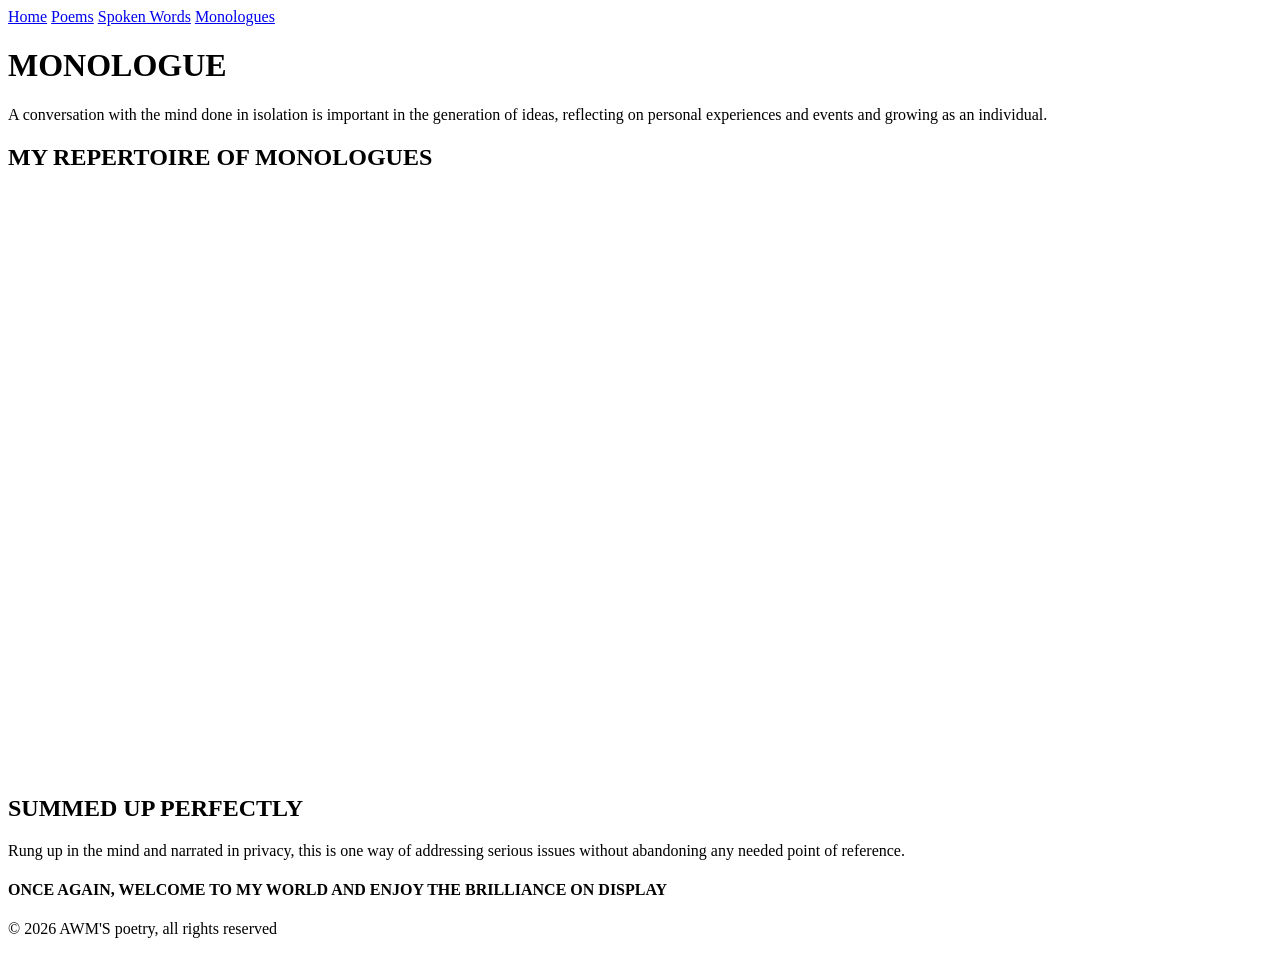
==== monologue.html @ 43fac4ef "MONOLOGUE PAGE" ====
<!DOCTYPE html> 
<html lang="en">
<head>
<meta charset="UTF-8">
<meta name="viewport" content="width=device=width, intial-scale=1.0">
<title>AWM POETRY</title>
<link rel="stylesheet" href="style.css">
</head>

<body>

<nav>
    <a href="index.html">Home</a>
    <a href="poems.html">Poems</a>
    <a href="spokenword.html">Spoken Words</a>
    <a href="monologue.html">Monologues</a>
</nav>

<header>
    <h1>MONOLOGUE</h1>
    <p>A conversation with the mind done in isolation is important in the generation of ideas, reflecting on personal experiences and events and growing as an individual.</p>
</header>

<article>
    <h2>MY REPERTOIRE OF MONOLOGUES</h2>
    <iframe src="https://1drv.ms/w/c/19e469315dbc592c/IQTlxVkxpi8WQbPTffvgM8hDAXxv2uM1sH5GWg4fp_uBnL8" width="476" height="288" frameborder="0" scrolling="no"></iframe>
    <iframe src="https://1drv.ms/w/c/19e469315dbc592c/IQS6octpljLGTauOND9XC8evATYSttNXS7BwKIBxLbbIuTU" width="476" height="288" frameborder="0" scrolling="no"></iframe>
    <iframe src="https://1drv.ms/w/c/19e469315dbc592c/IQR8dwFGZAFcQKRlVAd79wZSAfySHHBlHOUItcnD0IXNgJ4" width="476" height="288" frameborder="0" scrolling="no"></iframe>
</article>

<section>
    <h2>SUMMED UP PERFECTLY</h2>
    <p>Rung up in the mind and narrated in privacy, this is one way of addressing serious issues without abandoning any needed point of reference.</p>
</section>

<footer>
    <h4>ONCE AGAIN, WELCOME TO MY WORLD AND ENJOY THE BRILLIANCE ON DISPLAY</h4>
    <p>&copy; 2026 AWM'S poetry, all rights reserved</p>
</footer>

</body>
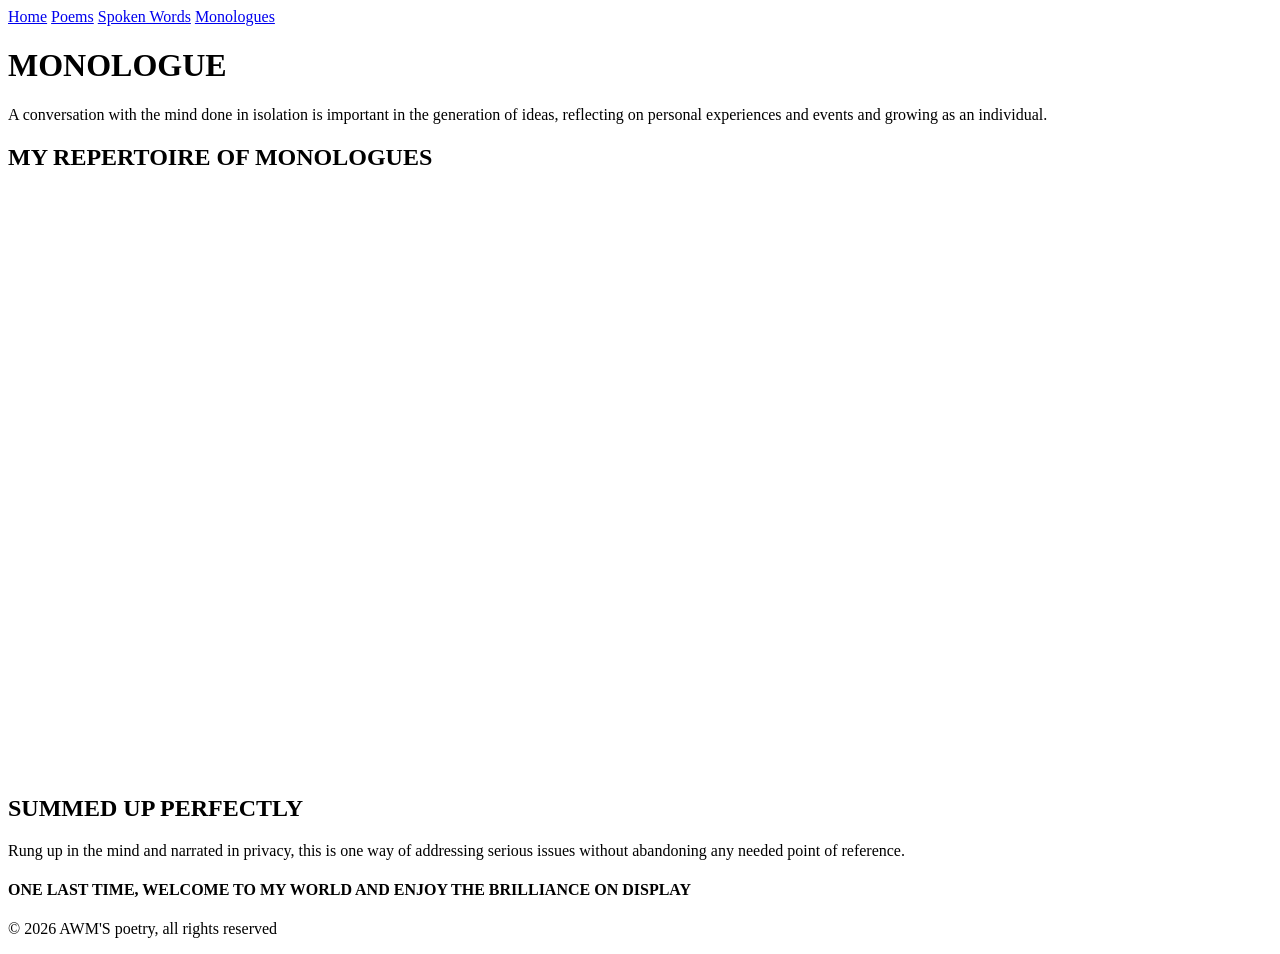
==== commit 109d9855: "THE MONOLOGUE PAGE" ====
--- a/monologue.html
+++ b/monologue.html
@@ -34,7 +34,7 @@
 </section>
 
 <footer>
-    <h4>ONCE AGAIN, WELCOME TO MY WORLD AND ENJOY THE BRILLIANCE ON DISPLAY</h4>
+    <h4>ONE LAST TIME, WELCOME TO MY WORLD AND ENJOY THE BRILLIANCE ON DISPLAY</h4>
     <p>&copy; 2026 AWM'S poetry, all rights reserved</p>
 </footer>
 
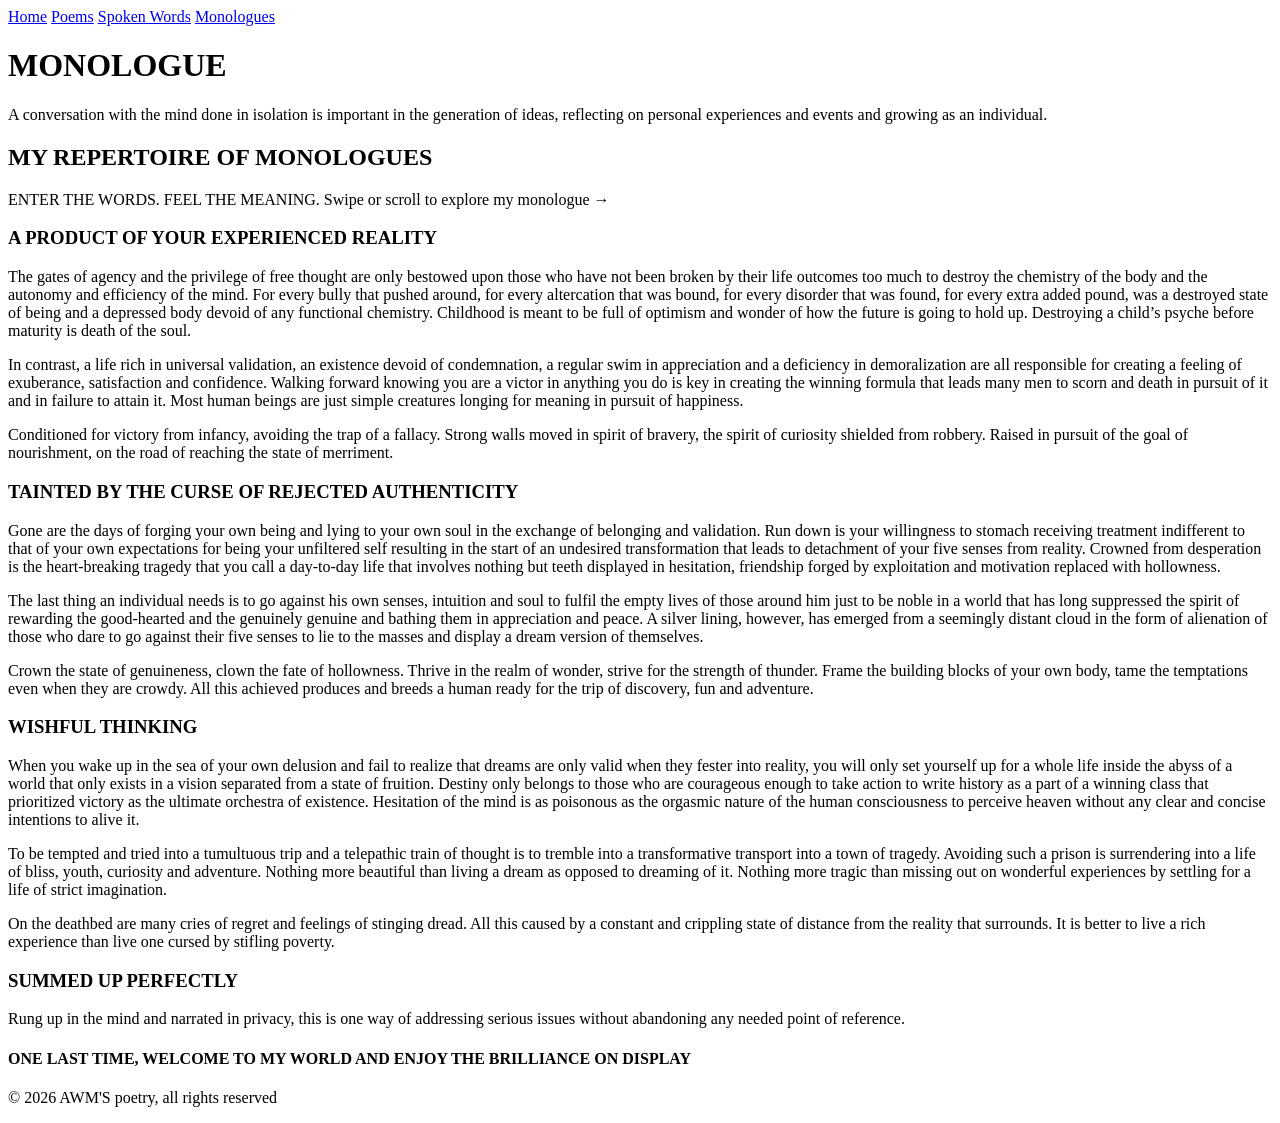
==== commit 88cc2411: "PRESTIGE MONOLOGUES" ====
--- a/monologue.html
+++ b/monologue.html
@@ -2,7 +2,7 @@
 <html lang="en">
 <head>
 <meta charset="UTF-8">
-<meta name="viewport" content="width=device=width, intial-scale=1.0">
+<meta name="viewport" content="width=device-width, initial-scale=1.0">
 <title>AWM POETRY</title>
 <link rel="stylesheet" href="style.css">
 </head>
@@ -21,15 +21,49 @@
     <p>A conversation with the mind done in isolation is important in the generation of ideas, reflecting on personal experiences and events and growing as an individual.</p>
 </header>
 
-<article>
-    <h2>MY REPERTOIRE OF MONOLOGUES</h2>
-    <iframe src="https://1drv.ms/w/c/19e469315dbc592c/IQTlxVkxpi8WQbPTffvgM8hDAXxv2uM1sH5GWg4fp_uBnL8" width="476" height="288" frameborder="0" scrolling="no"></iframe>
-    <iframe src="https://1drv.ms/w/c/19e469315dbc592c/IQS6octpljLGTauOND9XC8evATYSttNXS7BwKIBxLbbIuTU" width="476" height="288" frameborder="0" scrolling="no"></iframe>
-    <iframe src="https://1drv.ms/w/c/19e469315dbc592c/IQR8dwFGZAFcQKRlVAd79wZSAfySHHBlHOUItcnD0IXNgJ4" width="476" height="288" frameborder="0" scrolling="no"></iframe>
-</article>
+<main class="monologue-section">
+    <h2 class="section-title">MY REPERTOIRE OF MONOLOGUES</h2>
 
-<section>
-    <h2>SUMMED UP PERFECTLY</h2>
+    <p class="swipe-instruction">
+        ENTER THE WORDS. FEEL THE MEANING.
+        <span>Swipe or scroll to explore my monologue →</span>
+    </p>
+
+    <div class="monologue-grid">
+
+        <article class="monologue-document">
+            <h3>A PRODUCT OF YOUR EXPERIENCED REALITY</h3>
+
+            <div class="monologue-text">
+                <p>The gates of agency and the privilege of free thought are only bestowed upon those who have not been broken by their life outcomes too much to destroy the chemistry of the body and the autonomy and efficiency of the mind. For every bully that pushed around, for every altercation that was bound, for every disorder that was found, for every extra added pound, was a destroyed state of being and a depressed body devoid of any functional chemistry. Childhood is meant to be full of optimism and wonder of how the future is going to hold up. Destroying a child’s psyche before maturity is death of the soul.</p>
+                <p>In contrast, a life rich in universal validation, an existence devoid of condemnation, a regular swim in appreciation and a deficiency in demoralization are all responsible for creating a feeling of exuberance, satisfaction and confidence. Walking forward knowing you are a victor in anything you do is key in creating the winning formula that leads many men to scorn and death in pursuit of it and in failure to attain it. Most human beings are just simple creatures longing for meaning in pursuit of happiness.</p>
+                <p>Conditioned for victory from infancy, avoiding the trap of a fallacy. Strong walls moved in spirit of bravery, the spirit of curiosity shielded from robbery. Raised in pursuit of the goal of nourishment, on the road of reaching the state of merriment.</p>
+            </div>
+        </article>
+
+        <article class="monologue-document">
+            <h3>TAINTED BY THE CURSE OF REJECTED AUTHENTICITY</h3>
+
+            <div class="monologue-text">
+                <p>Gone are the days of forging your own being and lying to your own soul in the exchange of belonging and validation. Run down is your willingness to stomach receiving treatment indifferent to that of your own expectations for being your unfiltered self resulting in the start of an undesired transformation that leads to detachment of your five senses from reality. Crowned from desperation is the heart-breaking tragedy that you call a day-to-day life that involves nothing but teeth displayed in hesitation, friendship forged by exploitation and motivation replaced with hollowness.</p>
+                <p>The last thing an individual needs is to go against his own senses, intuition and soul to fulfil the empty lives of those around him just to be noble in a world that has long suppressed the spirit of rewarding the good-hearted and the genuinely genuine and bathing them in appreciation and peace. A silver lining, however, has emerged from a seemingly distant cloud in the form of alienation of those who dare to go against their five senses to lie to the masses and display a dream version of themselves.</p>
+                <p>Crown the state of genuineness, clown the fate of hollowness. Thrive in the realm of wonder, strive for the strength of thunder. Frame the building blocks of your own body, tame the temptations even when they are crowdy. All this achieved produces and breeds a human ready for the trip of discovery, fun and adventure.</p>
+            </div>
+        </article>
+
+        <article class="monologue-document">
+            <h3>WISHFUL THINKING </h3>
+            <div class="monologue-text">
+              <p>When you wake up in the sea of your own delusion and fail to realize that dreams are only valid when they fester into reality, you will only set yourself up for a whole life inside the abyss of a world that only exists in a vision separated from a state of fruition. Destiny only belongs to those who are courageous enough to take action to write history as a part of a winning class that prioritized victory as the ultimate orchestra of existence. Hesitation of the mind is as poisonous as the orgasmic nature of the human consciousness to perceive heaven without any clear and concise intentions to alive it.</p>
+              <p>To be tempted and tried into a tumultuous trip and a telepathic train of thought is to tremble into a transformative transport into a town of tragedy. Avoiding such a prison is surrendering into a life of bliss, youth, curiosity and adventure. Nothing more beautiful than living a dream as opposed to dreaming of it. Nothing more tragic than missing out on wonderful experiences by settling for a life of strict imagination.</p>
+              <p>On the deathbed are many cries of regret and feelings of stinging dread. All this caused by a constant and crippling state of distance from the reality that surrounds. It is better to live a rich experience than live one cursed by stifling poverty.</p>
+           </div>
+        </article>
+    </div>
+</main>
+            
+<section class="monologue-closing">
+    <h3>SUMMED UP PERFECTLY</h3>
     <p>Rung up in the mind and narrated in privacy, this is one way of addressing serious issues without abandoning any needed point of reference.</p>
 </section>
 
@@ -38,4 +72,5 @@
     <p>&copy; 2026 AWM'S poetry, all rights reserved</p>
 </footer>
 
-</body>+</body>
+</html>
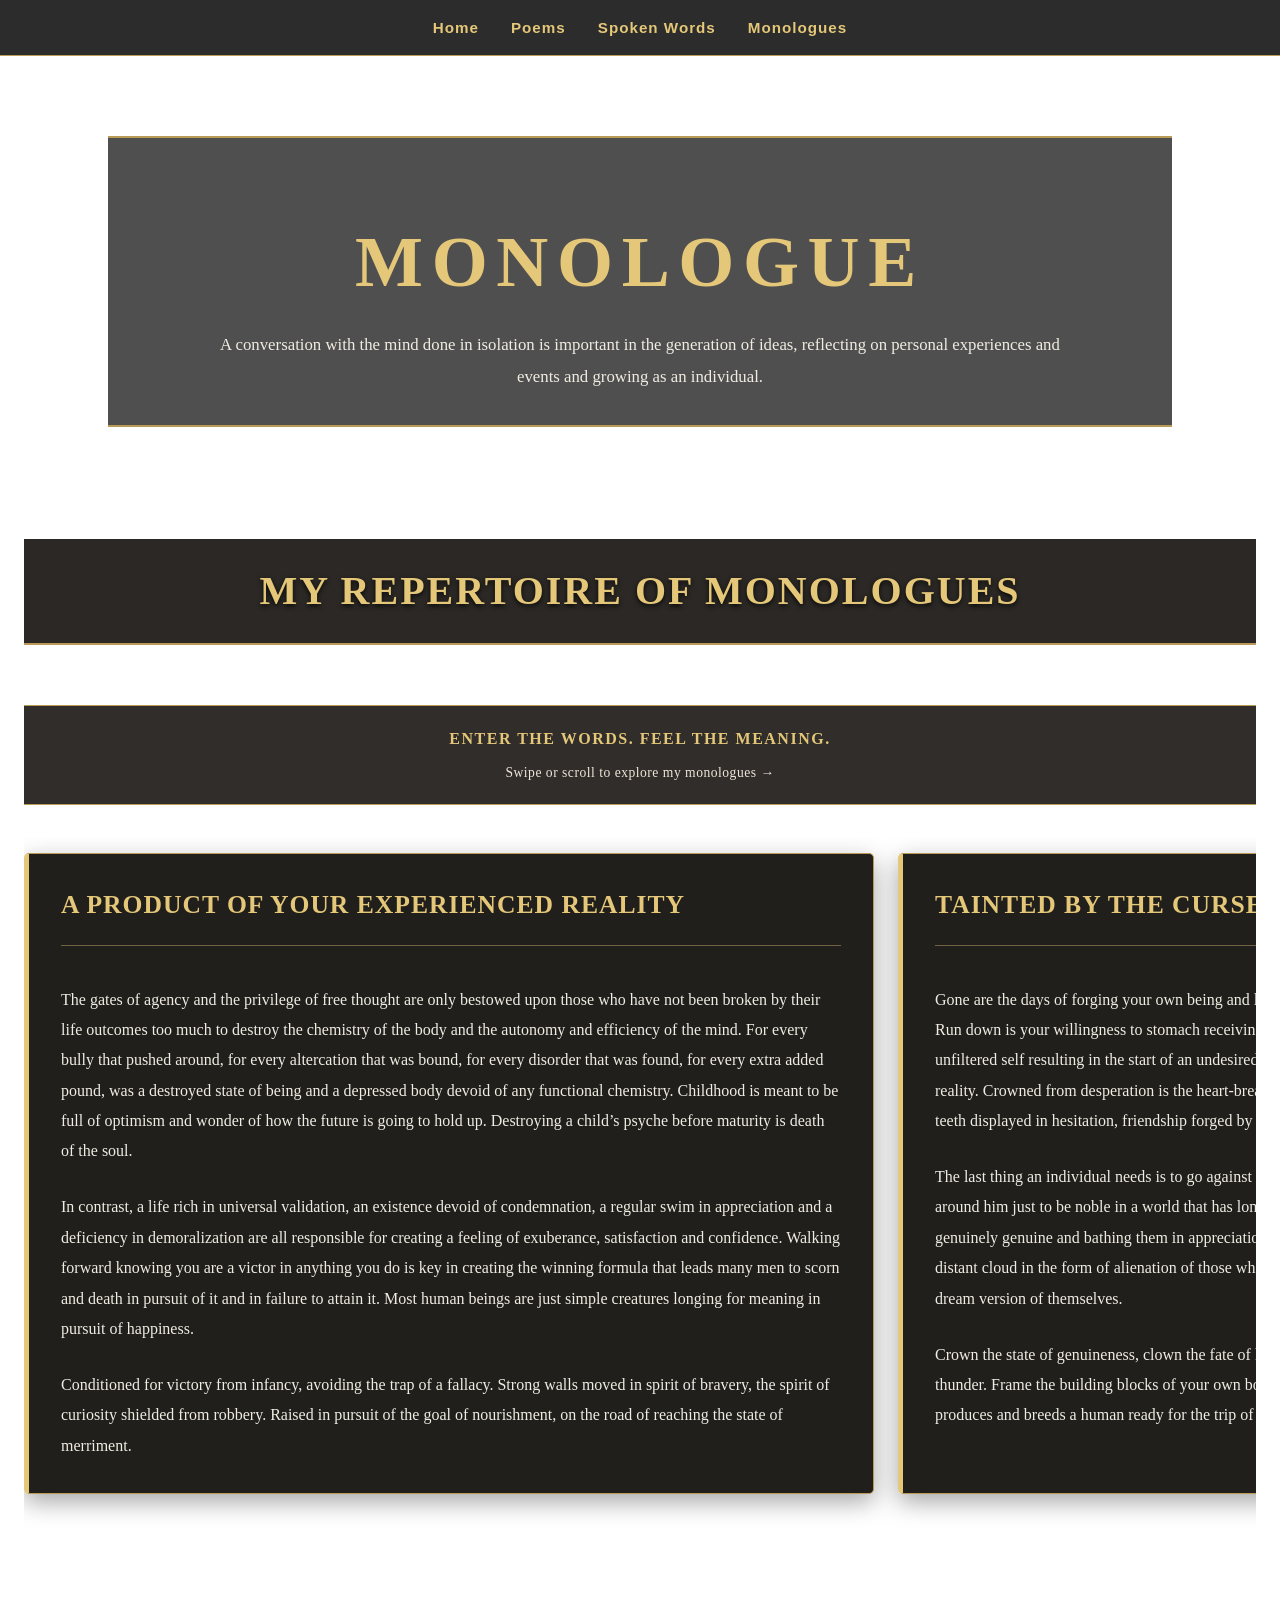
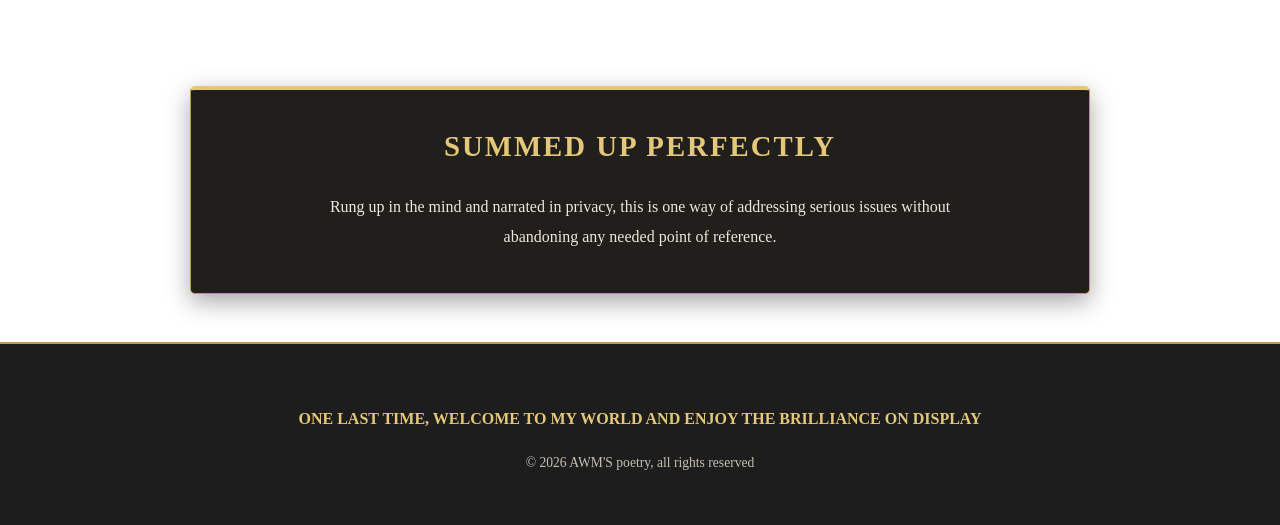
==== commit 96cff0b5: "SLIGHT MONOLOGUE CHANGES" ====
--- a/monologue.html
+++ b/monologue.html
@@ -26,7 +26,7 @@
 
     <p class="swipe-instruction">
         ENTER THE WORDS. FEEL THE MEANING.
-        <span>Swipe or scroll to explore my monologue →</span>
+        <span>Swipe or scroll to explore my monologues →</span>
     </p>
 
     <div class="monologue-grid">
--- a/style.css
+++ b/style.css
@@ -0,0 +1,747 @@
+body {
+  background-image: url(https://i.pinimg.com/1200x/7f/a2/f6/7fa2f6812d9fa9428f9ad3bb6fa9c564.jpg);
+  background-size: cover;       
+  background-position: center;   
+  background-repeat: no-repeat;  
+  background-attachment: fixed;  
+  min-height: 100vh;             
+  margin: 0;
+}
+
+nav {
+    display: flex;
+    justify-content: center;
+    align-items: center;
+    flex-wrap: wrap;
+    gap: 2rem;
+    padding: 1.2rem;
+    background-color: rgba(15, 15, 15, 0.88);
+    border-bottom: 1px solid #b99a56;
+}
+
+nav a {
+    color: #e4c778;
+    text-decoration: none;
+    font-family: Arial, sans-serif;
+    font-size: 0.95rem;
+    font-weight: bold;
+    letter-spacing: 1px;
+    transition: color 0.3s ease;
+}
+
+nav a:hover {
+    color: #ffffff;
+}
+
+header {
+    max-width: 1000px;
+    margin: 5rem auto 4rem;
+    padding: 2rem;
+    text-align: center;
+    background-color: rgba(12, 12, 12, 0.72);
+    border-top: 2px solid #b99a56;
+    border-bottom: 2px solid #b99a56;
+}
+
+header h1 {
+    color: #e4c778;
+    font-size: clamp(2.2rem, 6vw, 4.5rem);
+    line-height: 1.2;
+    letter-spacing: 0.12em;
+    margin-bottom: 1.5rem;
+}
+
+header p {
+    color: #f0ece2;
+    font-size: 1.05rem;
+    line-height: 1.9;
+    max-width: 850px;
+    margin: 0 auto;
+}
+
+article {
+    max-width: 1100px;
+    margin: 0 auto 4rem;
+    padding: 2rem;
+    background-color: rgba(12, 12, 12, 0.78);
+    border: 1px solid rgba(228, 199, 120, 0.45);
+}
+
+article h2 {
+    color: #e4c778;
+    text-align: center;
+    font-size: clamp(1.5rem, 4vw, 2.2rem);
+    line-height: 1.4;
+    margin-bottom: 3rem;
+}
+
+article h3 {
+    color: #e4c778;
+    font-size: 1.25rem;
+    letter-spacing: 0.08em;
+    margin-top: 3rem;
+    margin-bottom: 1.25rem;
+}
+
+article p {
+    color: #f0ece2;
+    font-size: 1rem;
+    line-height: 1.9;
+    margin-bottom: 2.5rem;
+}
+
+article img {
+    width: 200px;
+    height: 250px;
+    object-fit: cover;
+    display: inline-block;
+    margin: 0.5rem;
+    border: 1px solid #b99a56;
+    border-radius: 4px;
+}
+
+article img:hover {
+    transform: scale(1.03);
+}
+
+footer {
+    padding: 2.5rem 1.5rem;
+    text-align: center;
+    background-color: rgba(10, 10, 10, 0.92);
+    border-top: 2px solid #b99a56;
+}
+
+footer h4 {
+    color: #e4c778;
+    font-size: 1rem;
+    line-height: 1.8;
+}
+
+footer p {
+    color: #c5c0b5;
+    font-size: 0.85rem;
+}
+
+.poems-section {
+    max-width: 1250px;
+    margin: 3rem auto;
+    padding: 2rem;
+    box-sizing: border-box;
+    color: #f0ece2;
+    background: rgba(10, 10, 10, 0.86);
+    border-top: 1px solid #b99a56;
+    border-bottom: 1px solid #b99a56;
+}
+
+.section-title {
+    color: #e4c778;
+    text-align: center;
+    font-family: Georgia, "Times New Roman", serif;
+    font-size: clamp(1.6rem, 4vw, 2.5rem);
+    letter-spacing: 0.12em;
+    margin-bottom: 1.5rem;
+}
+
+.swipe-instruction {
+    text-align: center;
+    color: #d6c9a7;
+    font-size: 0.9rem;
+    line-height: 1.8;
+    margin-bottom: 1.5rem;
+}
+
+.swipe-instruction span {
+    display: block;
+    color: #e4c778;
+    margin-top: 0.35rem;
+}
+
+.poems-grid {
+    display: flex;
+    gap: 1.5rem;
+    overflow-x: auto;
+    overflow-y: hidden;
+    padding: 0.75rem 0 1.5rem;
+
+    scroll-snap-type: x mandatory;
+    scroll-behavior: smooth;
+    -webkit-overflow-scrolling: touch;
+
+    scrollbar-width: thin;
+    scrollbar-color: #b99a56 #24211b;
+}
+
+.poem-panel {
+    flex: 0 0 88%;
+    min-width: 0;
+    box-sizing: border-box;
+    padding: 1.5rem;
+
+    background: linear-gradient(
+        145deg,
+        rgba(32, 29, 24, 0.98),
+        rgba(13, 13, 13, 0.98)
+    );
+
+    border: 1px solid #b99a56;
+    border-radius: 8px;
+    box-shadow: 0 8px 24px rgba(0, 0, 0, 0.45);
+
+    scroll-snap-align: center;
+    scroll-snap-stop: always;
+}
+
+.poem-panel h3 {
+    color: #e4c778;
+    text-align: center;
+    font-family: Georgia, "Times New Roman", serif;
+    font-size: clamp(1.2rem, 3vw, 1.6rem);
+    font-weight: normal;
+    line-height: 1.5;
+    letter-spacing: 0.1em;
+
+    margin: 0 0 1.25rem;
+    padding-bottom: 1rem;
+    border-bottom: 1px solid rgba(185, 154, 86, 0.45);
+}
+
+.poem-text {
+    margin: 0;
+    padding: 1.5rem;
+
+    color: #f0ece2;
+    background: rgba(8, 8, 8, 0.45);
+
+    font-family: Georgia, "Times New Roman", serif;
+    font-size: clamp(1rem, 1.5vw, 1.2rem);
+    line-height: 1.9;
+
+    white-space: pre-line;
+    overflow-wrap: anywhere;
+
+    border-left: 2px solid #b99a56;
+}
+
+.poems-grid::-webkit-scrollbar {
+    height: 8px;
+}
+
+.poems-grid::-webkit-scrollbar-track {
+    background: #24211b;
+    border-radius: 10px;
+}
+
+.poems-grid::-webkit-scrollbar-thumb {
+    background: #b99a56;
+    border-radius: 10px;
+}
+
+.poems-closing {
+    max-width: 1000px;
+    margin: 3rem auto;
+    padding: 2rem;
+    box-sizing: border-box;
+
+    color: #f0ece2;
+    text-align: center;
+
+    background: rgba(10, 10, 10, 0.86);
+    border-top: 1px solid #b99a56;
+    border-bottom: 1px solid #b99a56;
+}
+
+.poems-closing h3 {
+    color: #e4c778;
+    font-family: Georgia, "Times New Roman", serif;
+}
+
+.poems-closing p {
+    line-height: 1.9;
+}
+
+@media (max-width: 600px) {
+    .poems-section {
+        margin: 1.5rem 0.5rem;
+        padding: 1rem 0.75rem;
+    }
+
+    .poem-panel {
+        flex-basis: 94%;
+        padding: 1rem;
+    }
+
+    .poem-text {
+        padding: 1rem;
+        font-size: 1.05rem;
+        line-height: 1.85;
+    }
+
+    .poems-closing {
+        margin: 2rem 0.5rem;
+        padding: 1.5rem 1rem;
+    }
+}
+
+.spokenword-section {
+    max-width: 1400px;
+    margin: 0 auto;
+    padding: 3em 1.5em;
+    box-sizing: border-box;
+}
+
+.spokenword-section .section-title {
+    color: #e4c778;
+    font-family: Georgia, "Times New Roman", serif;
+    font-size: clamp(1.5rem, 3.5vw, 2.5rem);
+    font-weight: bold;
+    text-align: center;
+    line-height: 1.4;
+    letter-spacing: 1.5px;
+    max-width: 100%;
+    margin: 0 auto 1.5em;
+    padding: 0 0.5em;
+    overflow-wrap: anywhere;
+    box-sizing: border-box;
+}
+
+.spokenword-section .swipe-instruction {
+    color: #e4c778;
+    font-family: Georgia, "Times New Roman", serif;
+    font-size: 1rem;
+    font-weight: bold;
+    text-align: center;
+    line-height: 1.8;
+    letter-spacing: 2px;
+    margin: 0 auto 2em;
+    padding: 1.2em;
+    background: rgba(20, 17, 14, 0.85);
+    border-top: 1px solid #b99a56;
+    border-bottom: 1px solid #b99a56;
+    box-sizing: border-box;
+}
+
+.spokenword-section .swipe-instruction span {
+    display: block;
+    color: #eee6d8;
+    font-size: 0.85rem;
+    font-weight: normal;
+    letter-spacing: 0.5px;
+    margin-top: 0.5em;
+}
+
+.spokenword-grid {
+    display: flex;
+    align-items: stretch;
+    gap: 1.5em;
+    overflow-x: auto;
+    overflow-y: hidden;
+    padding: 1em 0 2em;
+    scroll-snap-type: x mandatory;
+    scroll-behavior: smooth;
+    -webkit-overflow-scrolling: touch;
+    scrollbar-width: thin;
+    scrollbar-color: #b99a56 rgba(255, 255, 255, 0.08);
+}
+
+.spokenword-panel {
+    flex: 0 0 85%;
+    max-width: 850px;
+    min-width: 0;
+    box-sizing: border-box;
+    padding: clamp(1.2em, 3vw, 2.5em);
+    background: rgba(20, 17, 14, 0.94);
+    border: 1px solid #b99a56;
+    border-left: 5px solid #e4c778;
+    border-radius: 5px;
+    box-shadow: 0 8px 25px rgba(0, 0, 0, 0.35);
+    color: #f0e8d8;
+    scroll-snap-align: start;
+}
+
+
+.spokenword-panel h3 {
+    color: #e4c778;
+    font-family: Georgia, "Times New Roman", serif;
+    font-size: clamp(1.2rem, 2.5vw, 1.8rem);
+    font-weight: bold;
+    line-height: 1.5;
+    letter-spacing: 1px;
+    margin: 0 0 1.5em;
+    padding-bottom: 0.8em;
+    border-bottom: 1px solid rgba(228, 199, 120, 0.4);
+    overflow-wrap: anywhere;
+}
+
+
+.spokenword-text {
+    color: #eee6d8;
+    font-family: Georgia, "Times New Roman", serif;
+    font-size: 1.05rem;
+    line-height: 1.9;
+    overflow-wrap: anywhere;
+    hyphens: auto;
+}
+
+.spokenword-text p {
+    margin: 0 0 1.8em;
+    text-align: left;
+}
+
+.spokenword-text p:last-child {
+    margin-bottom: 0;
+}
+
+.spokenword-grid::-webkit-scrollbar {
+    height: 8px;
+}
+
+.spokenword-grid::-webkit-scrollbar-track {
+    background: rgba(255, 255, 255, 0.08);
+    border-radius: 10px;
+}
+
+.spokenword-grid::-webkit-scrollbar-thumb {
+    background: #b99a56;
+    border-radius: 10px;
+}
+
+.spokenword-grid::-webkit-scrollbar-thumb:hover {
+    background: #e4c778;
+}
+
+.spokenword-section + section {
+    max-width: 900px;
+    margin: 3em auto;
+    padding: 2.5em 1.5em;
+    text-align: center;
+    color: #eee6d8;
+    background: rgba(20, 17, 14, 0.94);
+    border: 1px solid #b99a56;
+    border-top: 4px solid #e4c778;
+    border-radius: 5px;
+    box-shadow: 0 8px 25px rgba(0, 0, 0, 0.35);
+    box-sizing: border-box;
+}
+
+.spokenword-section + section h3 {
+    color: #e4c778;
+    font-family: Georgia, "Times New Roman", serif;
+    font-size: clamp(1.3rem, 3vw, 1.8rem);
+    letter-spacing: 2px;
+    margin: 0 0 1em;
+}
+
+.spokenword-section + section p {
+    color: #eee6d8;
+    font-size: 1rem;
+    line-height: 1.8;
+    max-width: 650px;
+    margin: 0 auto;
+}
+
+main.spokenword-section h2.section-title {
+    display: block;
+    width: fit-content;
+    max-width: 100%;
+    margin: 0 auto 1.5em;
+    padding: 0.35em 0.7em;
+
+    color: #f3d58a;
+    font-family: Georgia, "Times New Roman", serif;
+    font-size: clamp(1.5rem, 3vw, 2.4rem);
+    font-weight: 900;
+    text-align: center;
+    text-transform: uppercase;
+    letter-spacing: 2px;
+    line-height: 1.4;
+
+    background: rgba(20, 17, 14, 0.82);
+    border-bottom: 2px solid #b99a56;
+    border-radius: 4px;
+    text-shadow: 0 2px 5px rgba(0, 0, 0, 0.9);
+    box-sizing: border-box;
+}
+
+
+@media (max-width: 600px) {
+    .spokenword-section {
+        padding: 2em 1em;
+    }
+
+    .spokenword-section .section-title {
+        font-size: 1.5rem;
+        letter-spacing: 0.5px;
+    }
+
+    .spokenword-section .swipe-instruction {
+        font-size: 0.9rem;
+        letter-spacing: 1px;
+        padding: 1em 0.7em;
+    }
+
+    .spokenword-section .swipe-instruction span {
+        font-size: 0.8rem;
+    }
+
+    .spokenword-panel {
+        flex-basis: 94%;
+        padding: 1.2em;
+    }
+
+    .spokenword-panel h3 {
+        letter-spacing: 0.5px;
+    }
+
+    .spokenword-text {
+        font-size: 1rem;
+        line-height: 1.8;
+    }
+
+    .spokenword-section + section {
+        margin: 2em 1em;
+        padding: 2em 1em;
+    }
+}
+
+@media (max-width: 600px) {
+    main.spokenword-section h2.section-title {
+        width: 100%;
+        font-size: 1.4rem;
+        letter-spacing: 0.5px;
+        padding: 0.6em 0.4em;
+    }
+}
+
+.monologue-section {
+    max-width: 1400px;
+    margin: 0 auto;
+    padding: 3em 1.5em;
+    box-sizing: border-box;
+}
+
+.monologue-section .section-title {
+    color: #e4c778;
+    font-family: Georgia, "Times New Roman", serif;
+    font-size: clamp(1.6rem, 3.5vw, 2.5rem);
+    font-weight: 900;
+    text-align: center;
+    line-height: 1.4;
+    letter-spacing: 2px;
+    margin: 0 auto 1.5em;
+    padding: 0.6em;
+    background: rgba(20, 17, 14, 0.9);
+    border-bottom: 2px solid #b99a56;
+    text-shadow: 0 2px 5px rgba(0, 0, 0, 0.8);
+    box-sizing: border-box;
+}
+
+.monologue-section .swipe-instruction {
+    color: #e4c778;
+    font-family: Georgia, "Times New Roman", serif;
+    font-size: 1rem;
+    font-weight: bold;
+    text-align: center;
+    line-height: 1.8;
+    letter-spacing: 1.5px;
+    margin: 0 auto 2em;
+    padding: 1.2em;
+    background: rgba(20, 17, 14, 0.88);
+    border-top: 1px solid #b99a56;
+    border-bottom: 1px solid #b99a56;
+    box-sizing: border-box;
+}
+
+.monologue-section .swipe-instruction span {
+    display: block;
+    color: #eee6d8;
+    font-size: 0.85rem;
+    font-weight: normal;
+    letter-spacing: 0.5px;
+    margin-top: 0.5em;
+}
+
+.monologue-grid {
+    display: flex;
+    gap: 1.5em;
+    overflow-x: auto;
+    overflow-y: hidden;
+    padding: 1em 0 2em;
+
+    scroll-snap-type: x mandatory;
+    scroll-behavior: smooth;
+    -webkit-overflow-scrolling: touch;
+
+    scrollbar-width: thin;
+    scrollbar-color: #b99a56 rgba(255, 255, 255, 0.08);
+}
+
+.monologue-document {
+    flex: 0 0 85%;
+    width: 85%;
+    max-width: 850px;
+    min-width: 0;
+    box-sizing: border-box;
+
+    padding: clamp(1.2em, 3vw, 2em);
+    color: #eee6d8;
+    background: rgba(20, 17, 14, 0.94);
+
+    border: 1px solid #b99a56;
+    border-left: 5px solid #e4c778;
+    border-radius: 5px;
+
+    box-shadow: 0 8px 25px rgba(0, 0, 0, 0.35);
+
+    scroll-snap-align: start;
+
+    transition: transform 0.3s ease,
+                box-shadow 0.3s ease;
+}
+
+.monologue-document:hover {
+    transform: translateY(-4px);
+    box-shadow: 0 12px 30px rgba(0, 0, 0, 0.45);
+}
+
+.monologue-grid::-webkit-scrollbar {
+    height: 8px;
+}
+
+.monologue-grid::-webkit-scrollbar-track {
+    background: rgba(255, 255, 255, 0.08);
+    border-radius: 10px;
+}
+
+.monologue-grid::-webkit-scrollbar-thumb {
+    background: #b99a56;
+    border-radius: 10px;
+}
+
+.monologue-grid::-webkit-scrollbar-thumb:hover {
+    background: #e4c778;
+}
+
+.monologue-document h3 {
+    color: #e4c778;
+    font-family: Georgia, "Times New Roman", serif;
+    font-size: clamp(1.2rem, 2vw, 1.65rem);
+    line-height: 1.5;
+    letter-spacing: 1px;
+    overflow-wrap: anywhere;
+    margin: 0 0 1.5em;
+    padding-bottom: 0.8em;
+    border-bottom: 1px solid rgba(228, 199, 120, 0.4);
+}
+
+
+.monologue-text {
+    color: #eee6d8;
+    font-family: Georgia, "Times New Roman", serif;
+    font-size: 1.05rem;
+    line-height: 1.9;
+    overflow-wrap: anywhere;
+}
+
+.monologue-text p {
+    margin: 0 0 1.6em;
+    text-align: left;
+}
+
+.monologue-text p:last-child {
+    margin-bottom: 0;
+}
+
+.monologue-closing {
+    max-width: 900px;
+    margin: 3em auto;
+    padding: 2.5em 1.5em;
+    text-align: center;
+    color: #eee6d8;
+    background: rgba(20, 17, 14, 0.94);
+    border: 1px solid #b99a56;
+    border-top: 4px solid #e4c778;
+    border-radius: 5px;
+    box-shadow: 0 8px 25px rgba(0, 0, 0, 0.35);
+    box-sizing: border-box;
+}
+
+.monologue-closing h3 {
+    color: #e4c778;
+    font-family: Georgia, "Times New Roman", serif;
+    font-size: clamp(1.3rem, 3vw, 1.8rem);
+    letter-spacing: 2px;
+    margin: 0 0 1em;
+}
+
+.monologue-closing p {
+    max-width: 650px;
+    margin: 0 auto;
+    color: #eee6d8;
+    line-height: 1.9;
+}
+
+@media (max-width: 850px) {
+    .monologue-grid {
+        grid-template-columns: 1fr;
+    }
+}
+
+@media (max-width: 600px) {
+    .monologue-section {
+        padding: 2em 1em;
+    }
+
+    .monologue-section .section-title {
+        font-size: 1.45rem;
+        letter-spacing: 0.5px;
+    }
+
+    .monologue-section .swipe-instruction {
+        font-size: 0.9rem;
+        letter-spacing: 0.8px;
+        padding: 1em 0.7em;
+    }
+
+    .monologue-section .swipe-instruction span {
+        font-size: 0.8rem;
+    }
+
+    .monologue-grid {
+        gap: 1.5em;
+    }
+
+    .monologue-document {
+        padding: 1.2em;
+    }
+
+    .monologue-document h3 {
+        letter-spacing: 0.5px;
+    }
+
+    .monologue-text {
+        font-size: 1rem;
+        line-height: 1.8;
+    }
+
+    .monologue-closing {
+        margin: 2em 1em;
+        padding: 2em 1em;
+    }
+}
+
+@media (max-width: 600px) {
+    .monologue-document {
+        flex-basis: 94%;
+        width: 94%;
+        padding: 1.2em;
+    }
+}
+
+
+
+
+
+
+
+
+
